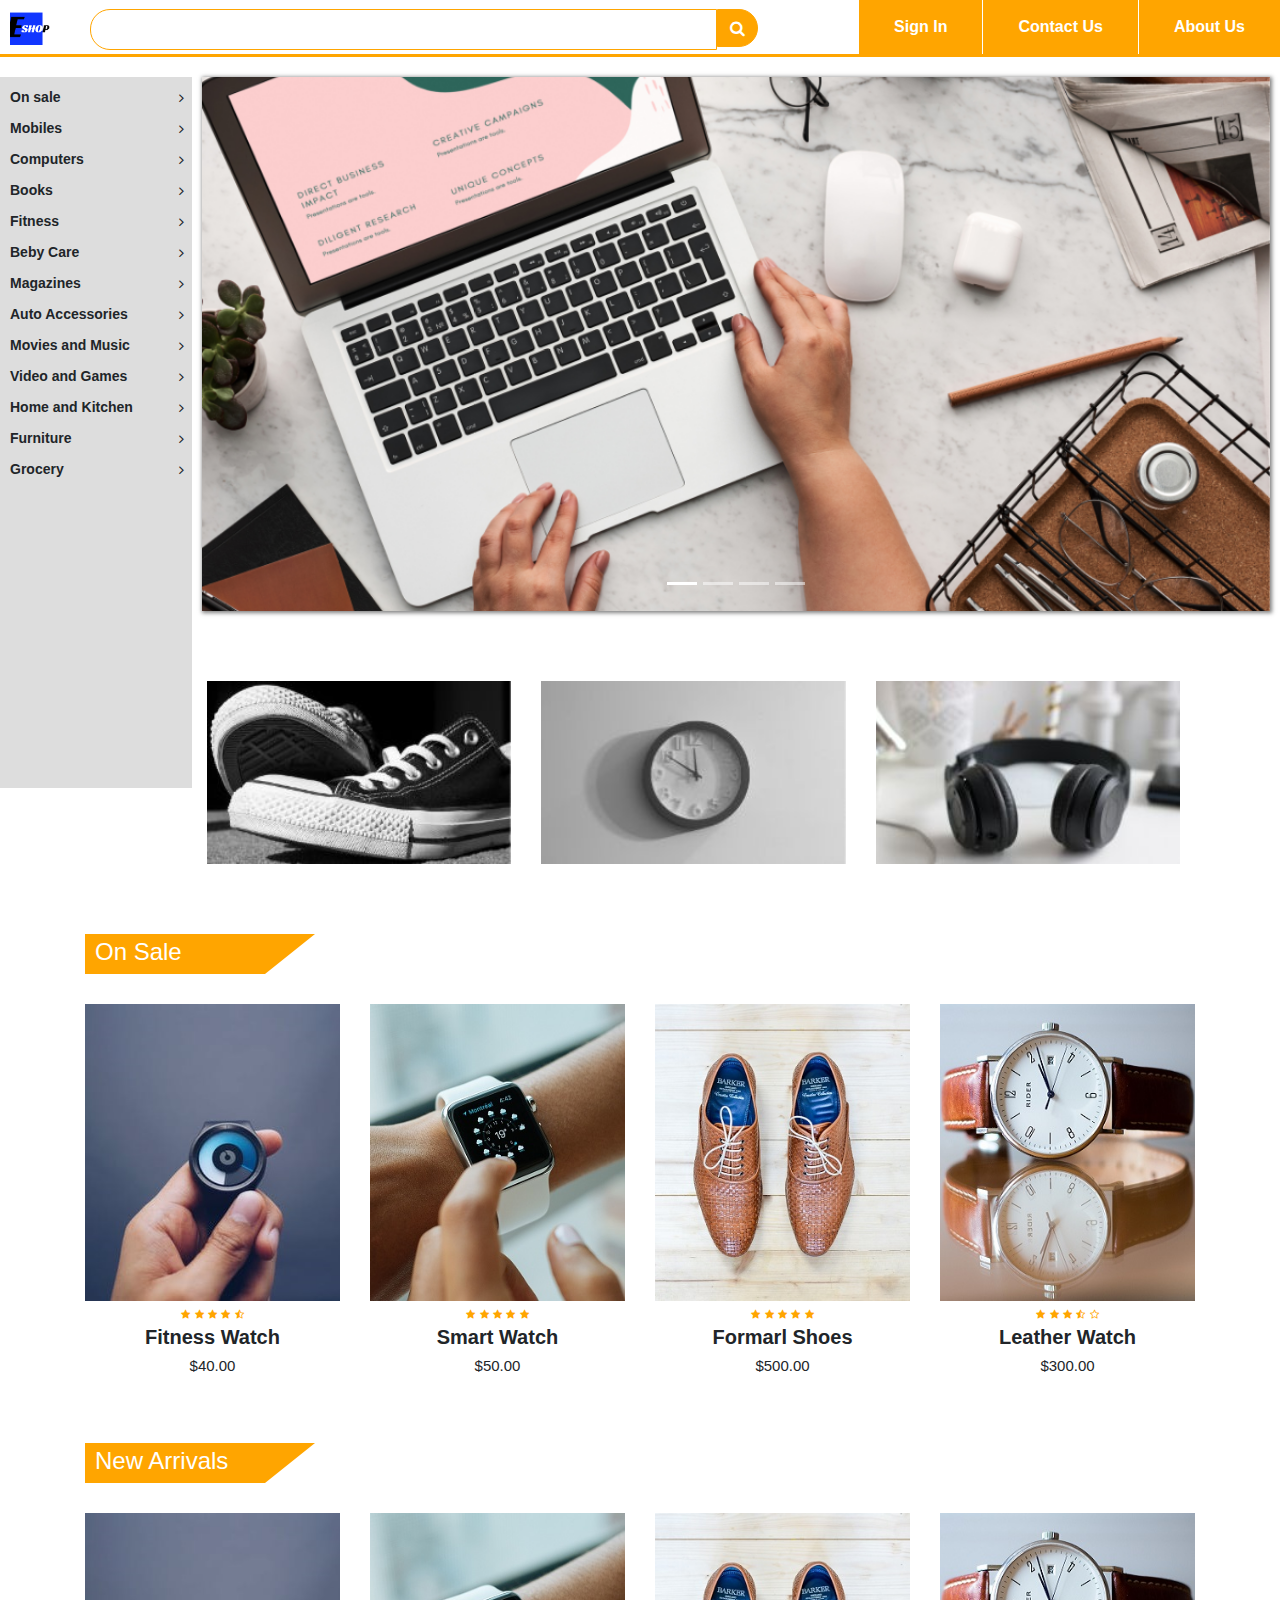
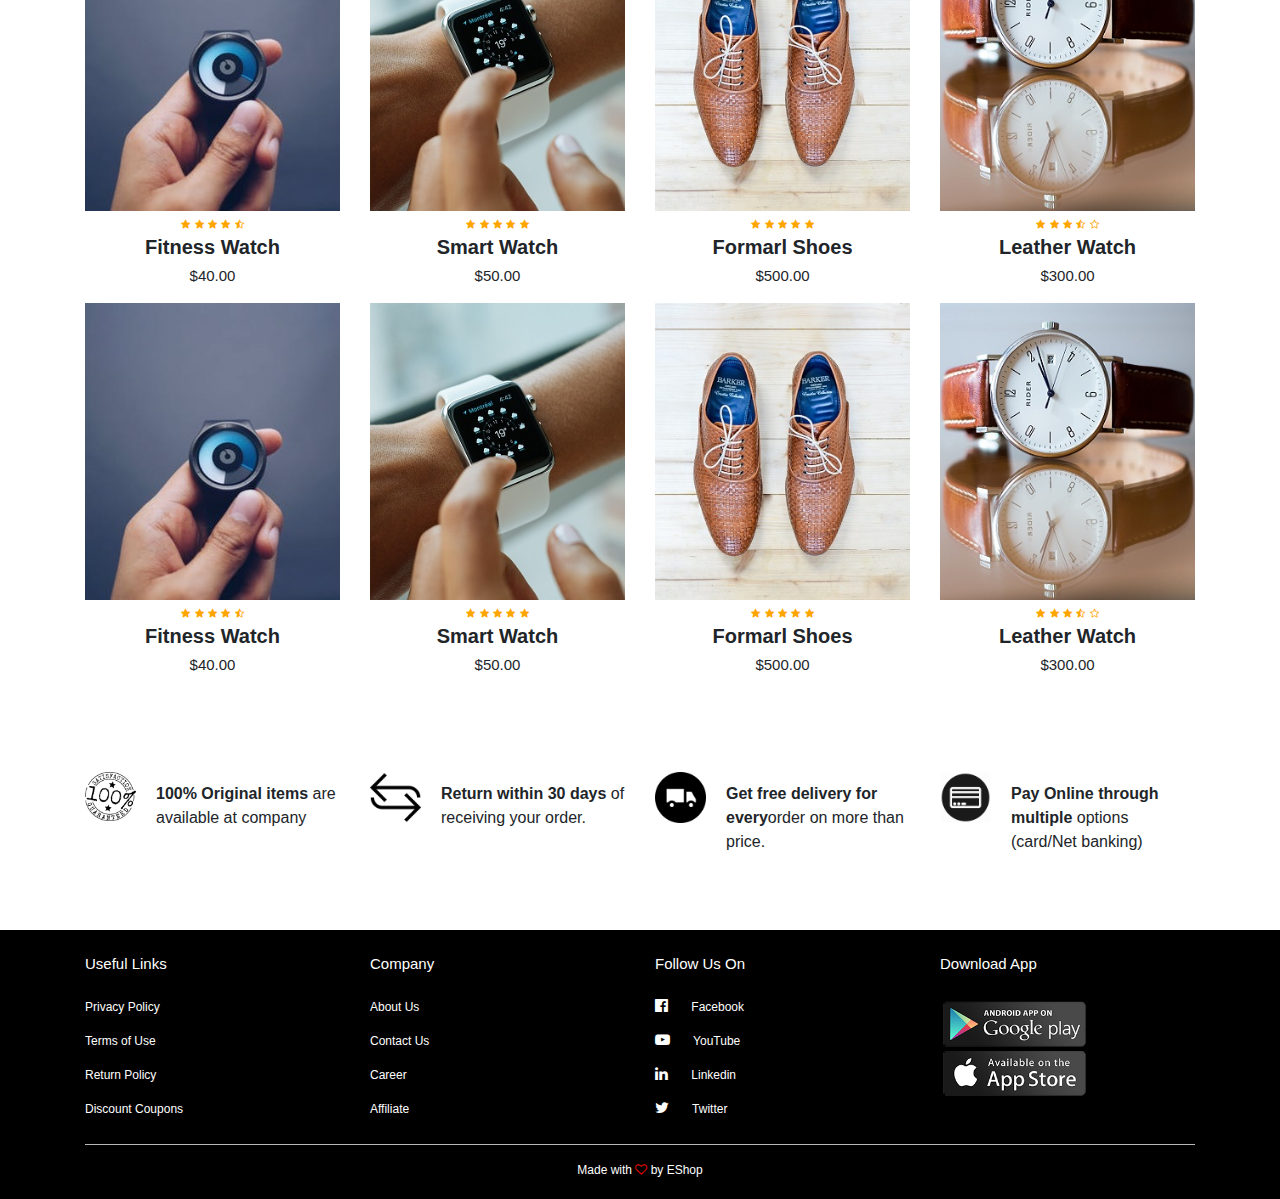
==== index.html @ 85820291 "initial comment" ====
<html>
<head>
<title>E-Commerce Website </title>
<link rel="stylesheet" href="style.css">
<link rel="stylesheet" href="https://stackpath.bootstrapcdn.com/bootstrap/4.2.1/css/bootstrap.min.css">
<link rel="stylesheet" href="https://stackpath.bootstrapcdn.com/font-awesome/4.7.0/css/font-awesome.min.css">
<script src="https://code.jquery.com/jquery-3.3.1.slim.min.js"></script>
<script src="https://stackpath.bootstrapcdn.com/bootstrap/4.2.1/js/bootstrap.min.js"></script>
</head>
<body>
<div class="top-nav-bar">
<div class="search-box">
    <i class="fa fa-bars" id="menu-btn" onclick="openmenu()"></i>
    <i class="fa fa-times" id="close-btn" onclick="closemenu()"></i>
    
<img src="images/pic.png" class="logo">
<input type="text" class="form-control">
<span class="input-group-text"><i class="fa fa-search"></i></span>
</div> 
<div class="menu-bar">
<ul>
<li><a href="log.html">Sign In</i></a></li>    
<li><a href="cont.html" target="blank">Contact Us</a></li>    
<li><a href="abou.html" target="blank">About Us</a></li>


</ul>   
</div> 
</div>
    
<section class="header">
<div class="side-menu" id="side-menu">
<ul>
        <li>On sale <i class="fa fa-angle-right"></i> 
            <ul>
            <li>Sub Menu-1</li>
            <li>Sub Menu-1</li>
            <li>Sub Menu-1</li>
            <li>Sub Menu-1</li>
            </ul>
        </li>
        
        <li>Mobiles<i class="fa fa-angle-right"></i>  
        <ul>
            <li>Sub Menu-2</li>
            <li>Sub Menu-2</li>
            <li>Sub Menu-2</li>
            <li>Sub Menu-2</li>
            </ul> 
        </li>
        
        <li>Computers <i class="fa fa-angle-right"></i>
            <ul>
            <li>Sub Menu-3</li>
            <li>Sub Menu-3</li>
            <li>Sub Menu-3</li>
            <li>Sub Menu-3</li>
            </ul>
        </li>
        
        <li>Books <i class="fa fa-angle-right"></i>   
            <ul>
            <li>Sub Menu-4</li>
            <li>Sub Menu-4</li>
            <li>Sub Menu-4</li>
            <li>Sub Menu-4</li>
            </ul>
        </li>
        
        <li>Fitness <i class="fa fa-angle-right"></i>  
            <ul>
            <li>Sub Menu-5</li>
            <li>Sub Menu-5</li>
            <li>Sub Menu-5</li>
            <li>Sub Menu-5</li>
            </ul> 
        </li>
        
        <li>Beby Care <i class="fa fa-angle-right"></i>  
            <ul>
            <li>Sub Menu-6</li>
            <li>Sub Menu-6</li>
            <li>Sub Menu-6</li>
            <li>Sub Menu-6</li>
            </ul> 
        </li> 
        
        <li>Magazines <i class="fa fa-angle-right"></i>   
            <ul>
            <li>Sub Menu-7</li>
            <li>Sub Menu-7</li>
            <li>Sub Menu-7</li>
            <li>Sub Menu-7</li>
            </ul> 
        </li>
        
        <li>Auto Accessories <i class="fa fa-angle-right"></i>   
            <ul>
            <li>Sub Menu-8</li>
            <li>Sub Menu-8</li>
            <li>Sub Menu-8</li>
            <li>Sub Menu-8</li>
            </ul> 
        </li>
        
        <li>Movies and Music <i class="fa fa-angle-right"></i>   
            <ul>
            <li>Sub Menu-9</li>
            <li>Sub Menu-9</li>
            <li>Sub Menu-9</li>
            <li>Sub Menu-9</li>
            </ul> 
        </li>
        
        <li>Video and Games <i class="fa fa-angle-right"></i>   
            <ul>
            <li>Sub Menu-10</li>
            <li>Sub Menu-10</li>
            <li>Sub Menu-10</li>
            <li>Sub Menu-10</li>
            </ul> 
        </li>
        
        <li>Home and Kitchen <i class="fa fa-angle-right"></i> 
            <ul>
            <li>Sub Menu-11</li>
            <li>Sub Menu-11</li>
            <li>Sub Menu-11</li>
            <li>Sub Menu-11</li>
            </ul> 
        </li>
        
        <li>Furniture <i class="fa fa-angle-right"></i>   
            <ul>
            <li>Sub Menu-12</li>
            <li>Sub Menu-12</li>
            <li>Sub Menu-12</li>
            <li>Sub Menu-12</li>
            </ul> 
        </li>
        
        <li>Grocery <i class="fa fa-angle-right"></i>   
            <ul>
            <li>Sub Menu-13</li>
            <li>Sub Menu-13</li>
            <li>Sub Menu-13</li>
            <li>Sub Menu-13</li>
            </ul> 
        </li> 
    </ul>  
</div>
<div class="slider">
  <div id="slider" class="carousel slide carousel-fade" data-ride="carousel">
  <div class="carousel-inner">
    <div class="carousel-item active">
      <img src="p1.png" class="d-block w-100">
    </div>
    <div class="carousel-item">
      <img src="p2.png" class="d-block w-100">
    </div>
    <div class="carousel-item">
      <img src="p3.png" class="d-block w-100">
    </div>
      <div class="carousel-item">
      <img src="p4.png" class="d-block w-100">
    </div>
  </div>
  <ol class="carousel-indicators">
    <li data-target="#slider" data-slide-to="0" class="active"></li>
    <li data-target="#slider" data-slide-to="1"></li>
    <li data-target="#slider" data-slide-to="2"></li>
    <li data-target="#slider" data-slide-to="3"></li>
  </ol>
</div>  
</div>    

</section>
    
<!---------------featured-categories---------------->
    
<section class="featured-categories"> 
<div class="container">
 <div class="row">
     <div class="col-md-4">
     <img src="shoe2.jpg">
    </div>
     <div class="col-md-4">
     <img src="watch2.jpg">
    </div>
     <div class="col-md-4">
     <img src="ear2.jpg">
    </div>
</div>   
</div>   
</section>

<!-----------------On Sale product------------------>
<section class="on-sale">
<div class="container">
    <div class="title-box">
    <h2>On Sale</h2>
    </div>
    <div class="row">
    <div class="col-md-3">
    <div class="product-top">
        <a href="product.html"><img src="images/product1.jpg"></a> 
        <div class="overlay-right">
        <button type="button" class="btn btn-secondary" title="Quick Shop">
           <i class="fa fa-eye"></i> 
        </button>
        <button type="button" class="btn btn-secondary" title="Add to Wishlist">
           <i class="fa fa-heart-o"></i> 
        </button>
            <button type="button" class="btn btn-secondary" title="Add to Cart">
           <i class="fa fa-shopping-cart"></i> 
        </button>
        </button>
            <button type="button" class="btn btn-secondary" title="Click to Buy">
           <a href="pay.html"><i class="fa fa-credit-card-alt"></i></a>
        </button>
        </div>
    </div>
    <div class="product-bottom text-center">
      <i class="fa fa-star"></i>  
      <i class="fa fa-star"></i>  
      <i class="fa fa-star"></i>  
      <i class="fa fa-star"></i>  
      <i class="fa fa-star-half-o"></i>  
        <h3>Fitness Watch</h3>
        <h5>$40.00</h5>
    </div>
    </div>
        
    <div class="col-md-3">
    <div class="product-top">
        <a href="product.html"><img src="images/product2.jpg"></a>
        <div class="overlay-right">
        <button type="button" class="btn btn-secondary" title="Quick Shop">
           <i class="fa fa-eye"></i> 
        </button>
        <button type="button" class="btn btn-secondary" title="Add to Wishlist">
           <i class="fa fa-heart-o"></i> 
        </button>
            <button type="button" class="btn btn-secondary" title="Add to Cart">
           <i class="fa fa-shopping-cart"></i> 
        </button>
         
            <button type="button" class="btn btn-secondary" title="Click to Buy">
           <a href="pay.html"><i class="fa fa-credit-card-alt"></i></a>
        </button>
        </div>
    </div>
    <div class="product-bottom text-center">
      <i class="fa fa-star"></i>  
      <i class="fa fa-star"></i>  
      <i class="fa fa-star"></i>  
      <i class="fa fa-star"></i>  
      <i class="fa fa-star"></i>  
        <h3>Smart Watch</h3>
        <h5>$50.00</h5>
    </div>
    </div>
        
    <div class="col-md-3">
    <div class="product-top">
        <a href="product.html"><img src="images/product3.jpg"></a>
        <div class="overlay-right">
        <button type="button" class="btn btn-secondary" title="Quick Shop">
           <i class="fa fa-eye"></i> 
        </button>
        <button type="button" class="btn btn-secondary" title="Add to Wishlist">
           <i class="fa fa-heart-o"></i> 
        </button>
            <button type="button" class="btn btn-secondary" title="Add to Cart">
           <i class="fa fa-shopping-cart"></i> 
        </button>
         </button>
            <button type="button" class="btn btn-secondary" title="Click to Buy">
           <a href="pay.html"><i class="fa fa-credit-card-alt"></i></a>
        </button>
        </div>
    </div>
    <div class="product-bottom text-center">
      <i class="fa fa-star"></i>  
      <i class="fa fa-star"></i>  
      <i class="fa fa-star"></i>  
      <i class="fa fa-star"></i>  
      <i class="fa fa-star"></i>  
        <h3>Formarl Shoes</h3>
        <h5>$500.00</h5>
    </div>
    </div>
     
    <div class="col-md-3">
    <div class="product-top">
        <a href="product.html"><img src="images/product4.jpg"></a>
        <div class="overlay-right">
        <button type="button" class="btn btn-secondary" title="Quick Shop">
           <i class="fa fa-eye"></i> 
        </button>
        <button type="button" class="btn btn-secondary" title="Add to Wishlist">
           <i class="fa fa-heart-o"></i> 
        </button>
            <button type="button" class="btn btn-secondary" title="Add to Cart">
           <i class="fa fa-shopping-cart"></i> 
        </button>
         </button>
            <button type="button" class="btn btn-secondary" title="Click to Buy">
           <a href="pay.html"><i class="fa fa-credit-card-alt"></i></a>
        </button>
        </div>
    </div>
    <div class="product-bottom text-center">
      <i class="fa fa-star"></i>  
      <i class="fa fa-star"></i>  
      <i class="fa fa-star"></i>  
      <i class="fa fa-star-half-o"></i>  
      <i class="fa fa-star-o"></i>  
        <h3>Leather Watch</h3>
        <h5>$300.00</h5>
    </div>
    </div>    
    
    </div>
</div>  
</section>
    
<!--------------New Products----------------->    
<section class="new-products">
   <div class="container">
    <div class="title-box">
    <h2>New Arrivals</h2>
    </div>
    <div class="row">
    <div class="col-md-3">
    <div class="product-top">
        <a href="product.html"><img src="images/product1.jpg"></a> 
        <div class="overlay-right">
        <button type="button" class="btn btn-secondary" title="Quick Shop">
           <i class="fa fa-eye"></i> 
        </button>
        <button type="button" class="btn btn-secondary" title="Add to Wishlist">
           <i class="fa fa-heart-o"></i> 
        </button>
            <button type="button" class="btn btn-secondary" title="Add to Cart">
           <i class="fa fa-shopping-cart"></i> 
        </button>
         <button type="button" class="btn btn-secondary" title="Click to Buy">
           <a href="pay.html"><i class="fa fa-credit-card-alt"></i></a>
        </button>
        </div>
    </div>
    <div class="product-bottom text-center">
      <i class="fa fa-star"></i>  
      <i class="fa fa-star"></i>  
      <i class="fa fa-star"></i>  
      <i class="fa fa-star"></i>  
      <i class="fa fa-star-half-o"></i>  
        <h3>Fitness Watch</h3>
        <h5>$40.00</h5>
    </div>
    </div>
        
    <div class="col-md-3">
    <div class="product-top">
        <a href="product.html"><img src="images/product2.jpg"></a> 
        <div class="overlay-right">
        <button type="button" class="btn btn-secondary" title="Quick Shop">
           <i class="fa fa-eye"></i> 
        </button>
        <button type="button" class="btn btn-secondary" title="Add to Wishlist">
           <i class="fa fa-heart-o"></i> 
        </button>
            <button type="button" class="btn btn-secondary" title="Add to Cart">
           <i class="fa fa-shopping-cart"></i> 
        </button>
         <button type="button" class="btn btn-secondary" title="Click to Buy">
           <a href="pay.html"><i class="fa fa-credit-card-alt"></i></a>
        </button>
        </div>
    </div>
    <div class="product-bottom text-center">
      <i class="fa fa-star"></i>  
      <i class="fa fa-star"></i>  
      <i class="fa fa-star"></i>  
      <i class="fa fa-star"></i>  
      <i class="fa fa-star"></i>  
        <h3>Smart Watch</h3>
        <h5>$50.00</h5>
    </div>
    </div>
        
    <div class="col-md-3">
    <div class="product-top">
        <a href="product.html"><img src="images/product3.jpg"></a> 
        <div class="overlay-right">
        <button type="button" class="btn btn-secondary" title="Quick Shop">
           <i class="fa fa-eye"></i> 
        </button>
        <button type="button" class="btn btn-secondary" title="Add to Wishlist">
           <i class="fa fa-heart-o"></i> 
        </button>
            <button type="button" class="btn btn-secondary" title="Add to Cart">
           <i class="fa fa-shopping-cart"></i> 
        </button>
         <button type="button" class="btn btn-secondary" title="Click to Buy">
           <a href="pay.html"><i class="fa fa-credit-card-alt"></i></a>
        </button>
        </div>
    </div>
    <div class="product-bottom text-center">
      <i class="fa fa-star"></i>  
      <i class="fa fa-star"></i>  
      <i class="fa fa-star"></i>  
      <i class="fa fa-star"></i>  
      <i class="fa fa-star"></i>  
        <h3>Formarl Shoes</h3>
        <h5>$500.00</h5>
    </div>
    </div>
     
    <div class="col-md-3">
    <div class="product-top">
        <a href="product.html"><img src="images/product4.jpg"></a> 
        <div class="overlay-right">
        <button type="button" class="btn btn-secondary" title="Quick Shop">
           <i class="fa fa-eye"></i> 
        </button>
        <button type="button" class="btn btn-secondary" title="Add to Wishlist">
           <i class="fa fa-heart-o"></i> 
        </button>
            <button type="button" class="btn btn-secondary" title="Add to Cart">
           <i class="fa fa-shopping-cart"></i> 
        </button>
         <button type="button" class="btn btn-secondary" title="Click to Buy">
           <a href="pay.html"><i class="fa fa-credit-card-alt"></i></a>
        </button>
        </div>
    </div>
    <div class="product-bottom text-center">
      <i class="fa fa-star"></i>  
      <i class="fa fa-star"></i>  
      <i class="fa fa-star"></i>  
      <i class="fa fa-star-half-o"></i>  
      <i class="fa fa-star-o"></i>  
        <h3>Leather Watch</h3>
        <h5>$300.00</h5>
    </div>
    </div> 
        
    <div class="col-md-3">
    <div class="product-top">
        <a href="product.html"><img src="images/product1.jpg"></a> 
        <div class="overlay-right">
        <button type="button" class="btn btn-secondary" title="Quick Shop">
           <i class="fa fa-eye"></i> 
        </button>
        <button type="button" class="btn btn-secondary" title="Add to Wishlist">
           <i class="fa fa-heart-o"></i> 
        </button>
            <button type="button" class="btn btn-secondary" title="Add to Cart">
           <i class="fa fa-shopping-cart"></i> 
        </button>
         <button type="button" class="btn btn-secondary" title="Click to Buy">
           <a href="pay.html"><i class="fa fa-credit-card-alt"></i></a>
        </button>
        </div>
    </div>
    <div class="product-bottom text-center">
      <i class="fa fa-star"></i>  
      <i class="fa fa-star"></i>  
      <i class="fa fa-star"></i>  
      <i class="fa fa-star"></i>  
      <i class="fa fa-star-half-o"></i>  
        <h3>Fitness Watch</h3>
        <h5>$40.00</h5>
    </div>
    </div>
        
    <div class="col-md-3">
    <div class="product-top">
        <a href="product.html"><img src="images/product2.jpg"></a> 
        <div class="overlay-right">
        <button type="button" class="btn btn-secondary" title="Quick Shop">
           <i class="fa fa-eye"></i> 
        </button>
        <button type="button" class="btn btn-secondary" title="Add to Wishlist">
           <i class="fa fa-heart-o"></i> 
        </button>
            <button type="button" class="btn btn-secondary" title="Add to Cart">
           <i class="fa fa-shopping-cart"></i> 
        </button>
         <button type="button" class="btn btn-secondary" title="Click to Buy">
           <a href="pay.html"><i class="fa fa-credit-card-alt"></i></a>
        </button>
        </div>
    </div>
    <div class="product-bottom text-center">
      <i class="fa fa-star"></i>  
      <i class="fa fa-star"></i>  
      <i class="fa fa-star"></i>  
      <i class="fa fa-star"></i>  
      <i class="fa fa-star"></i>  
        <h3>Smart Watch</h3>
        <h5>$50.00</h5>
    </div>
    </div>
        
    <div class="col-md-3">
    <div class="product-top">
        <a href="product.html"><img src="images/product3.jpg"></a> 
        <div class="overlay-right">
        <button type="button" class="btn btn-secondary" title="Quick Shop">
           <i class="fa fa-eye"></i> 
        </button>
        <button type="button" class="btn btn-secondary" title="Add to Wishlist">
           <i class="fa fa-heart-o"></i> 
        </button>
            <button type="button" class="btn btn-secondary" title="Add to Cart">
           <i class="fa fa-shopping-cart"></i> 
        </button>
         <button type="button" class="btn btn-secondary" title="Click to Buy">
           <a href="pay.html"><i class="fa fa-credit-card-alt"></i></a>
        </button>
        </div>
    </div>
    <div class="product-bottom text-center">
      <i class="fa fa-star"></i>  
      <i class="fa fa-star"></i>  
      <i class="fa fa-star"></i>  
      <i class="fa fa-star"></i>  
      <i class="fa fa-star"></i>  
        <h3>Formarl Shoes</h3>
        <h5>$500.00</h5>
    </div>
    </div>
     
    <div class="col-md-3">
    <div class="product-top">
        <a href="product.html"><img src="images/product4.jpg"></a> 
        <div class="overlay-right">
        <button type="button" class="btn btn-secondary" title="Quick Shop">
           <i class="fa fa-eye"></i> 
        </button>
        <button type="button" class="btn btn-secondary" title="Add to Wishlist">
           <i class="fa fa-heart-o"></i> 
        </button>
            <button type="button" class="btn btn-secondary" title="Add to Cart">
           <i class="fa fa-shopping-cart"></i> 
        </button>
         <button type="button" class="btn btn-secondary" title="Click to Buy">
           <a href="pay.html"><i class="fa fa-credit-card-alt"></i></a>
        </button>
        </div>
    </div>
    <div class="product-bottom text-center">
      <i class="fa fa-star"></i>  
      <i class="fa fa-star"></i>  
      <i class="fa fa-star"></i>  
      <i class="fa fa-star-half-o"></i>  
      <i class="fa fa-star-o"></i>  
        <h3>Leather Watch</h3>
        <h5>$300.00</h5>
    </div>
    </div>
    
    </div>
</div>
</section>  
    
<!----------------Website features----------------->

<section class="website-features">
<div class="container">
<div class="row">
<div class="col-md-3 feature-box">
<img src="images/feature-1.png"> 
<div class="feature-text">
<p><b>100% Original items </b>are available at company</p>    
</div>
</div>  
<div class="col-md-3 feature-box">
<img src="images/feature-2.png"> 
<div class="feature-text">
<p><b>Return within 30 days </b>of receiving your order.</p>    
</div>
</div> 
<div class="col-md-3 feature-box">
<img src="images/feature-3.png"> 
<div class="feature-text">
<p><b>Get free delivery for every</b>order on more than price.</p>    
</div>
</div>
<div class="col-md-3 feature-box">
<img src="images/feature-4.png"> 
<div class="feature-text">
<p><b>Pay Online through multiple </b>options (card/Net banking)</p>    
</div>
</div> 
</div>    
</div>    
</section>
  
<!------------Footer----------->
<section class="footer">
<div class="container tex-center">
    <div class="row">
        <div class="col-md-3">
            <h1>Useful Links</h1>
            <p>Privacy Policy</p>
            <p>Terms of Use</p>
            <p>Return Policy</p>
            <p>Discount Coupons</p>
        </div>
        
        <div class="col-md-3">
            <h1>Company</h1>
            <p>About Us</p>
            <p>Contact Us</p>
            <p>Career</p>
            <p>Affiliate</p>
        </div>
        <div class="col-md-3">
            <h1>Follow Us On</h1>
            <p><i class="fa fa-facebook-official"></i> Facebook</p>
            <p><i class="fa fa-youtube-play"></i> YouTube</p>
            <p><i class="fa fa-linkedin"></i> Linkedin</p>
            <p><i class="fa fa-twitter"></i> Twitter</p>
        </div>
        <div class="col-md-3 footer-image">
            <h1>Download App</h1>
            <img src="images/app-logo.png">
        </div>
    </div>
    <hr>
    <p class="copyright">Made with <i class="fa fa-heart-o"></i> by EShop</p>
</div>    
</section>  
    
    
    
    
    
    
    
    
    
    
    
    
    
  <script>
    function openmenu()
      {
          document.getElementById("side-menu").style.display="block";
          document.getElementById("menu-btn").style.display="none";
          document.getElementById("close-btn").style.display="block";
      }
      function closemenu()
      {
          document.getElementById("side-menu").style.display="none";
          document.getElementById("menu-btn").style.display="block";
          document.getElementById("close-btn").style.display="none";
      }
    </script>  
    
    
    
    
    
    
</body>
</html>
---- style.css ----
*
{
    margin: 0;
    padding: 0; 
}
body
{
    font-family: sans-serif;
}
.top-nav-bar
{
   height: 57px;
    top: 0;
    position: sticky;
    background: #fff;
    margin-bottom: 20px;
    border-bottom: 3px solid orange;
    z-index: 2;
}
.logo
{
    height: 40px;
    margin: 5px 10px;
}
.form-control
{
    margin-top: 9px;
    margin-left: 30px;
    border: 1px solid orange !important;
    border-top-left-radius: 20px !important;
    border-bottom-left-radius: 20px !important;
    border-top-right-radius: 0 !important;
    border-bottom-right-radius: 0 !important;
    box-shadow: none !important;
    
}
.input-group-text
{
    background: orange !important;
    border: 1px solid orange !important;
    margin: 8.5px 10px 3px 0 !important;
    border-top-left-radius: 0px !important;
    border-bottom-left-radius: 0px !important;
    border-top-right-radius: 20px !important;
    border-bottom-right-radius: 20px !important;
    cursor: pointer;
}
.search-box
{
    display: inline-flex;
    width: 60%;
}
.fa-search
{
    color: #fff;
}
.menu-bar
{
    width: 40%;
    height: 57px;
    float: right;
}
.menu-bar ul
{
    display: inline-flex;
    float: right;
}
.menu-bar ul li
{
    border-left: 1px solid #fff;
    list-style-type: none;
    padding: 15px 35px;
    text-align: center;
    background-color: orange;
    cursor: pointer;
}
.menu-bar ul li a
{
    font-size: 16px;
    font-weight: bold;
    color: #fff;
    text-decoration: none;
}
.fa-shopping-basket
{
    margin-right: 5px;
}
@media only screen and (max-width: 980px)
{
    .top-nav-bar
    {
        height: 118px;
        border-bottom: 0;
    }
    .search-box
    {
        width: 100%;
    }
    .menu-bar
    {
        width: 100%;
    }
    .menu-bar ul
    {
        margin: 10px 0;
        width: 100%;
    }
    .menu-bar ul li
    {
        height: 57px;
        width: 100%;
    } 
}




/*----------------Side-menu--------------*/
.side-menu
{
    height: 79%;
    width: 15%;
    font-size: 14px;
    float: left;
    z-index: 2;
    background-color: #ddd;
}
.side-menu ul
{
    margin-left: 10px;
}
.side-menu ul li
{
    list-style-type: none;
    font-weight: bold;
    margin-top: 10px;
    cursor: pointer;
}
.side-menu ul li:hover
{
    color: orange;
}
.side-menu ul li ul
{
    display: none;
    z-index: 10;
    top: 77px;
}
.side-menu ul li:hover ul
{
    display: block;
    height: 400px;
    margin-left: 14%;
    padding: 0 100px 10px 10px;
    position: fixed;
    background: #ececec;
    box-shadow: 1px 1px 4px 1px rgba(0,0,0,0.5);
}
.fa-angle-right
{
    margin-top: 4px;
    margin-right: 8px;
    float: right;
}
#menu-btn, #close-btn
{
    font-size: 30px;
    margin: 10px;
    color: orange;
    display: none;
}

@media only screen and (max-width: 980px)
{
    .side-menu
    {
        width: 34%;
        z-index: 20;
        top: 133px;
        position: fixed;
        font-size: 12px;  
        display: none;
        background: #f1f3f4;
    }
    .side-menu ul li ul
    {
        top: 133px;
    }
    .side-menu ul li:hover ul
    {
        margin-left: 31%;
    }
    #menu-btn
    {
        display: block;
    }
}
/*-----------------slider CSS-------------------*/

.slider
{
    width: 85%;
    margin-left: 15%;
    padding: 0 10px;
}
.carousel
{
    box-shadow: 1px 1px 4px 1px rgba(0,0,0,0.5);
}
.carousel-indicators
{
    z-index: 1 !important;
}
@media only screen and (max-width: 980px)
{
    .slider
    {
        width: 100%;
        margin-left: 0;
    }
}

/*------------featured-categories CSS------------*/

.featured-categories
{
    margin: 50px 0;
}
.featured-categories img
{
    width: 100%;
    padding: 20px 0;
    transition: 1s;
    cursor: pointer;
}
.featured-categories img:hover
{
    transform: scale(1.1);
}

/*---------------On Sale product CSS----------------*/

.title-box
{
    background: orange;
    color: #fff;
    width: 180px;
    padding: 4px 10px;
    height: 40px;
    margin-bottom: 30px;
    display: flex;
}
.title-box h2
{
    font-size: 24px;
}
.title-box::after
{
    content: '';
    border-top: 40px solid orange;
    border-right: 50px solid transparent;
    position: absolute;
    display: flex;
    margin-top: -4px;
    margin-left: 170px;
}

/*-------------product-top CSS----------------*/
.product-top img
{
    width: 100%;
}
.overlay-right
{
    display: block;
    opacity: 0;
    position: absolute;
    top: 10%;
    margin-left: 0;
    width: 70px;
}
.overlay-right .fa
{
    cursor: pointer;
    background-color: #fff;
    color: #000;
    height: 35px;
    width: 35px;
    font-size: 20px;
    padding: 7px;
    margin-top: 5%;
    margin-bottom: 5%;
}
.overlay-right .btn-secondary
{
    background: none !important;
    border: none !important;
    box-shadow: none !important;
}
.product-top:hover .overlay-right
{
    opacity: 1;
    margin-left: 5%;
    transition: 0.5s;
}

/*--------------Product-bottom-CSS---------------*/

.product-bottom .fa
{
    color: orange;
    font-size: 10px;
}
.product-bottom h3
{
    font-size: 20px;
    font-weight: bold;
}
.product-bottom h5
{
    font-size: 15px;
    padding-bottom: 10px;
}
.new-products
{
    margin: 50px 0;
}
/*----------website-features-------------*/
.website-features
{
   margin: 60px 0;
}

.website-features img
{
    width: 20%;
}
.feature-text
{
    margin-top: 10px;
    float: right;
    width: 80%;
    padding-left: 20px;
}
.feature-box
{
    padding-top: 20px;
}

/*--------------footer---------------*/
.footer
{
    margin-top: 50px;
    background: #000;
    color: #fff;
}
.footer h1
{
    font-size: 15px;
    margin: 25px 0;
}
.footer p
{
    font-size: 12px;
}
.copyright
{
    margin-bottom: -80px;
    text-align: center;
    font-size: 15px;
    padding-bottom: 20px;
}
.fa-heart-o
{
    color: red;
    font-size: 15px;
}
.footer hr
{
    margin-top: 10px;
    background-color: #ccc;
}
.footer-image img
{
    width: 150px;
}
.footer .row .fa
{
    padding-right: 20px;
    font-size: 15px;
}


/*----------------single-product---------------*/
.single-product
{
    margin-top: 70px;
}
.new-arrival
{
    background: green;
    width: 50px;
    color: #fff;
    font-size: 12px;
    font-weight: bold;
    margin-top: 20px;
}
.col-md-7 h2
{
    color: #555;
}
.single-product .fa
{
    color: orange;
}
.single-product .price
{
    color: orange;
    font-size: 26px;
    font-weight: bold;
    padding-top: 20px;
}
.single-product input
{
    border: 1px solid #ccc;
    font-weight: bold;
    height: 33px;
    text-align: center;
    width: 30px;
}

.single-product .btn-primary
{
    background: orange !important;
    color: #fff;
    font-size: 15px;
    margin-left: 20px;
    border: none;
    box-shadow: none !important;
}
/*--------------product-description---------------*/
.product-description h6
{
    margin-top: 50px;
    color: orange;
}
.product-description p
{
    margin-top: 30px;
}
.product-description hr
{
    margin-bottom: 50px;
}


/**************Login page*********/

.hero
{
    height: 100%;
    width: 100%;
    background-image: linear-gradient(rgba(0,0,0,0.4),rgba(0,0,0,0.4)),url(banner.jpg);
    background-position: center;
    background-size: cover;
    position: absolute;

}
.form-box
{
    width: 380px;
    height: 480px;
    position: relative;
    margin: 6% auto;
    background: #fff;
    padding: 5px;
    overflow: hidden;
}
.button-box
{
    width: 220px;
    margin: 35px auto;
    position: relative;
    box-shadow: 0 0 20px 9px #ff61241f;
    border-radius: 30px;
}

.toggle-btn
{
    padding: 10px 30px;
    cursor: pointer;
    background: transparent;
    border:0;
    outline: none;
    position: relative;
}
#btn
{
    top: 0;
    left: 0;
    position: absolute;
    width: 110px;
    height: 100%;
    background: linear-gradient(to right, #ff105f, #ffad06);
    border-radius: 30px;
    transition: 0.5s;
}
.social-icons
{
    margin: 30px auto;
    text-align: center;
}
.social-icons img
{
    width: 30px;
    margin:0 12px;
    box-shadow: 0 0 20px 0 #7f7f7f3d;
    cursor: pointer;
    border-radius: 50%;

}
.input-group
{
    top: 180px;
    position: absolute;
    width: 280px;
    transition: .5s;
}
.input-field
{
    width: 100%;
    padding: 10px 0;
    margin: 5px 0;
    border-left: 0;
    border-top:0;
    border-right: 0;
    border-bottom: 1px solid #999;
    outline: none;
    background: transparent;
}
.submit-btn
{
    width: 85%;
    padding: 10px 30px;
    cursor: pointer;
    display: block;
    margin: auto;
    background:linear-gradient(to right, #ff105f, #ffad06);
    border:0;
    outline: none;
    border-radius: 30px;
}
.check-box
{
    margin: 30px 10px 30px 0;

}
.span
{
    color:#777;
    font-size: 12px;
    bottom: 68px;
    position: absolute; 
}
#login
{
    left: 50px;
}
#register
{
    left: 450px;
}
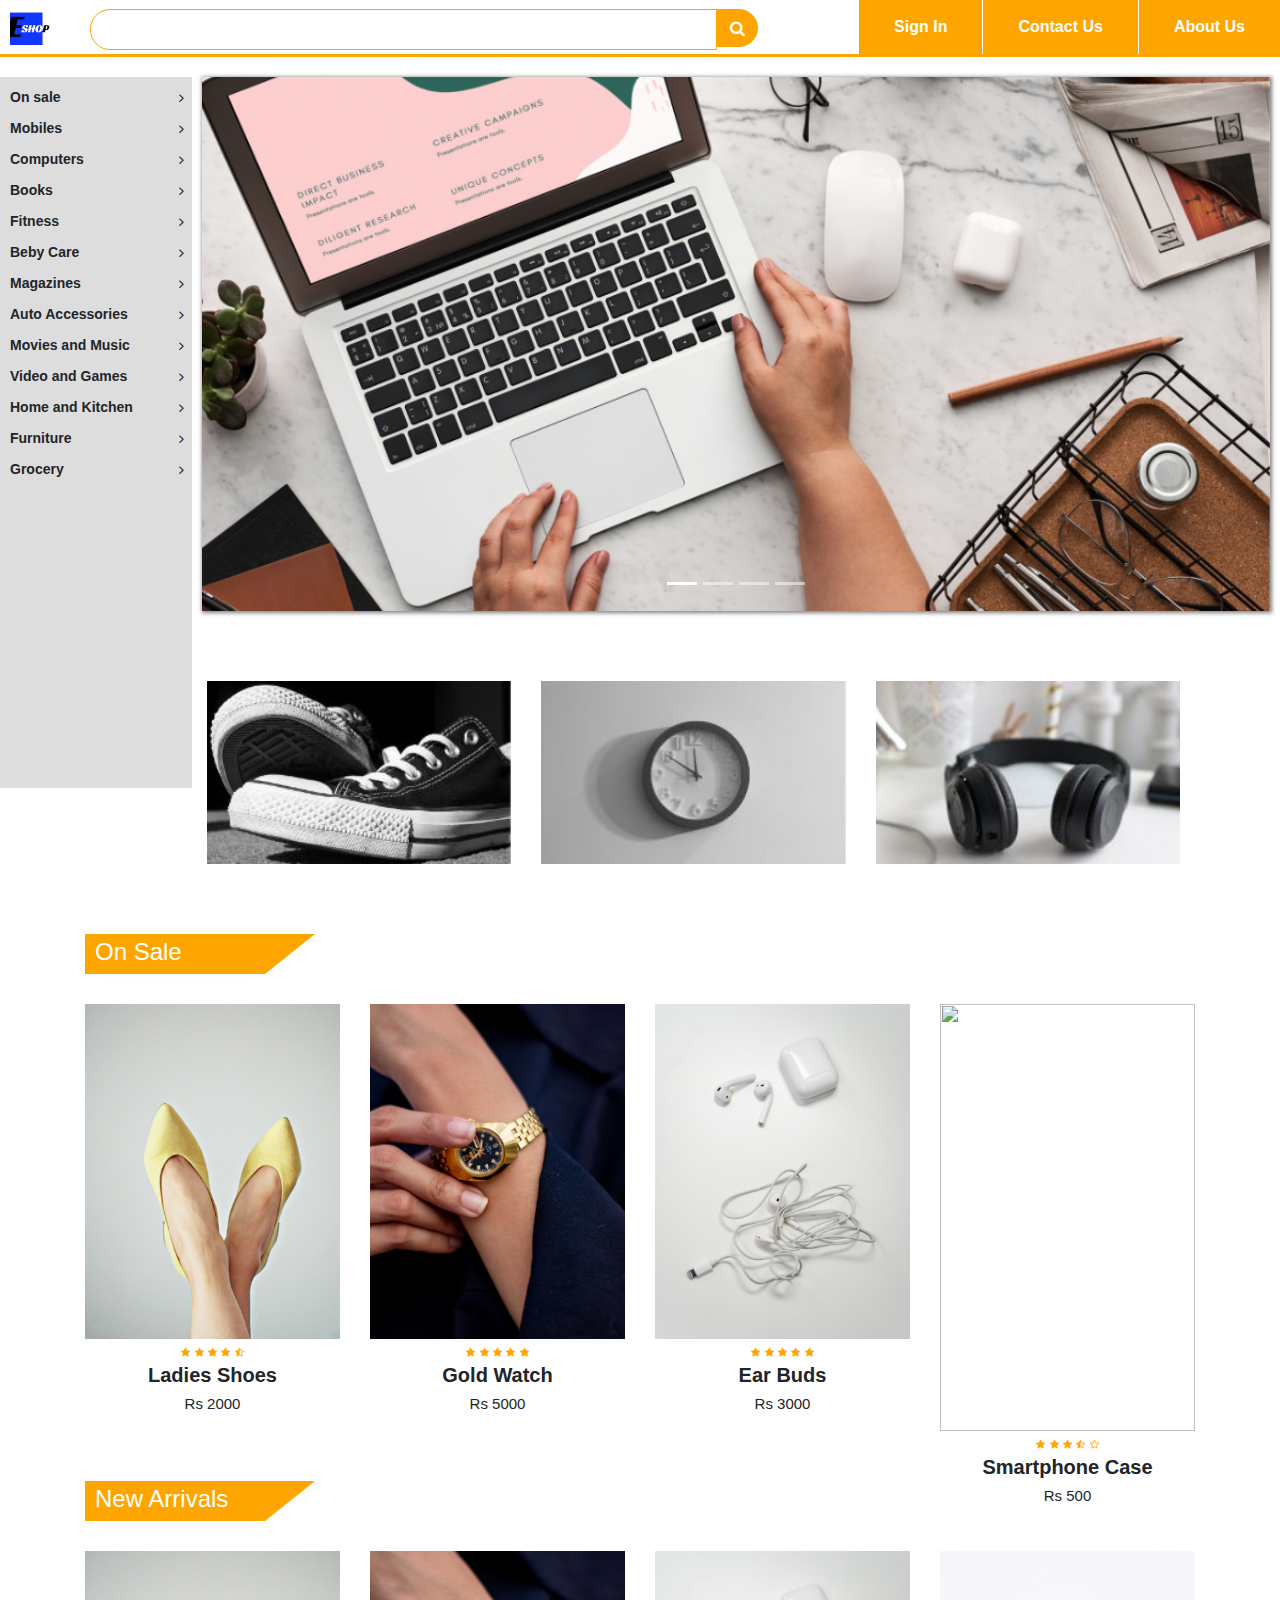
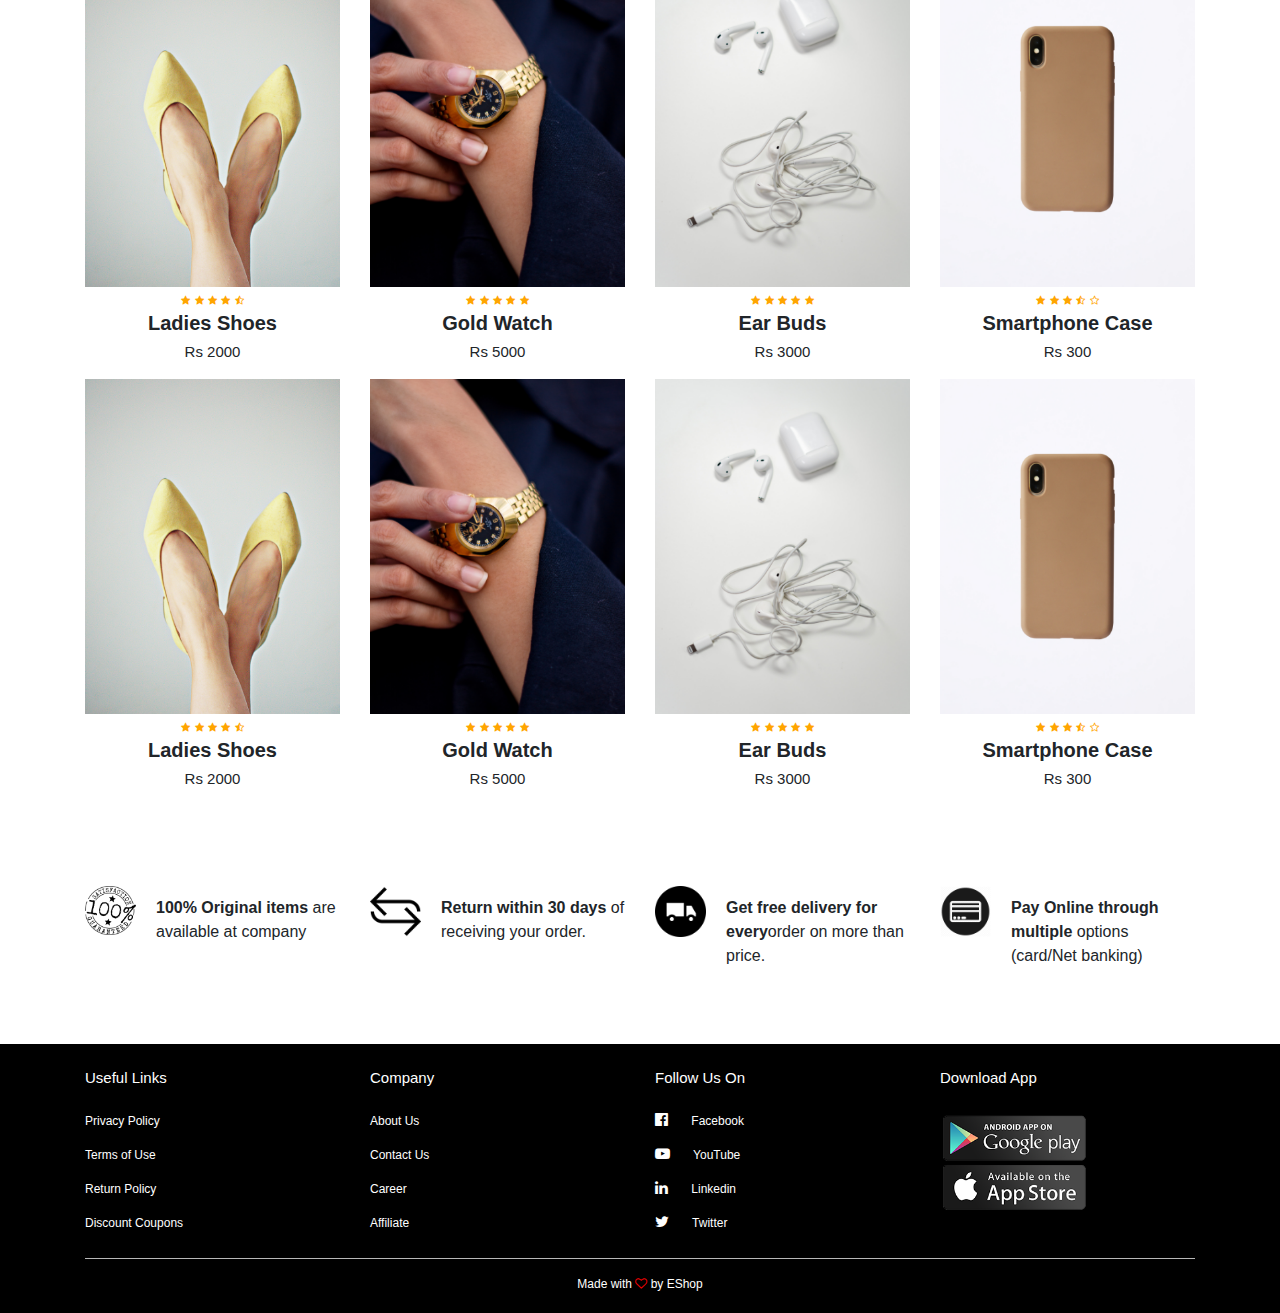
==== commit 2156e7c0: "second commit" ====
--- a/index.html
+++ b/index.html
@@ -21,7 +21,7 @@
 <ul>
 <li><a href="log.html">Sign In</i></a></li>    
 <li><a href="cont.html" target="blank">Contact Us</a></li>    
-<li><a href="abou.html" target="blank">About Us</a></li>
+<li><a href="try.html" target="blank">About Us</a></li>
 
 
 </ul>   
@@ -203,7 +203,7 @@
     <div class="row">
     <div class="col-md-3">
     <div class="product-top">
-        <a href="product.html"><img src="images/product1.jpg"></a> 
+        <a href="product.html"><img src="lshoes.jpg"></a> 
         <div class="overlay-right">
         <button type="button" class="btn btn-secondary" title="Quick Shop">
            <i class="fa fa-eye"></i> 
@@ -226,14 +226,14 @@
       <i class="fa fa-star"></i>  
       <i class="fa fa-star"></i>  
       <i class="fa fa-star-half-o"></i>  
-        <h3>Fitness Watch</h3>
-        <h5>$40.00</h5>
-    </div>
-    </div>
-        
-    <div class="col-md-3">
-    <div class="product-top">
-        <a href="product.html"><img src="images/product2.jpg"></a>
+        <h3>Ladies Shoes</h3>
+        <h5>Rs 2000</h5>
+    </div>
+    </div>
+        
+    <div class="col-md-3">
+    <div class="product-top">
+        <a href="product.html"><img src="gwatch.png"></a>
         <div class="overlay-right">
         <button type="button" class="btn btn-secondary" title="Quick Shop">
            <i class="fa fa-eye"></i> 
@@ -256,14 +256,14 @@
       <i class="fa fa-star"></i>  
       <i class="fa fa-star"></i>  
       <i class="fa fa-star"></i>  
-        <h3>Smart Watch</h3>
-        <h5>$50.00</h5>
-    </div>
-    </div>
-        
-    <div class="col-md-3">
-    <div class="product-top">
-        <a href="product.html"><img src="images/product3.jpg"></a>
+        <h3>Gold Watch</h3>
+        <h5>Rs 5000</h5>
+    </div>
+    </div>
+        
+    <div class="col-md-3">
+    <div class="product-top">
+        <a href="product.html"><img src="ear.png"></a>
         <div class="overlay-right">
         <button type="button" class="btn btn-secondary" title="Quick Shop">
            <i class="fa fa-eye"></i> 
@@ -286,14 +286,14 @@
       <i class="fa fa-star"></i>  
       <i class="fa fa-star"></i>  
       <i class="fa fa-star"></i>  
-        <h3>Formarl Shoes</h3>
-        <h5>$500.00</h5>
+        <h3>Ear Buds</h3>
+        <h5>Rs 3000</h5>
     </div>
     </div>
      
     <div class="col-md-3">
     <div class="product-top">
-        <a href="product.html"><img src="images/product4.jpg"></a>
+        <a href="product.html"><img src="Case.png"></a>
         <div class="overlay-right">
         <button type="button" class="btn btn-secondary" title="Quick Shop">
            <i class="fa fa-eye"></i> 
@@ -316,8 +316,8 @@
       <i class="fa fa-star"></i>  
       <i class="fa fa-star-half-o"></i>  
       <i class="fa fa-star-o"></i>  
-        <h3>Leather Watch</h3>
-        <h5>$300.00</h5>
+        <h3>Smartphone Case</h3>
+        <h5>Rs 500</h5>
     </div>
     </div>    
     
@@ -334,7 +334,7 @@
     <div class="row">
     <div class="col-md-3">
     <div class="product-top">
-        <a href="product.html"><img src="images/product1.jpg"></a> 
+        <a href="product.html"><img src="lshoes.jpg"></a> 
         <div class="overlay-right">
         <button type="button" class="btn btn-secondary" title="Quick Shop">
            <i class="fa fa-eye"></i> 
@@ -356,72 +356,72 @@
       <i class="fa fa-star"></i>  
       <i class="fa fa-star"></i>  
       <i class="fa fa-star-half-o"></i>  
-        <h3>Fitness Watch</h3>
-        <h5>$40.00</h5>
-    </div>
-    </div>
-        
-    <div class="col-md-3">
-    <div class="product-top">
-        <a href="product.html"><img src="images/product2.jpg"></a> 
-        <div class="overlay-right">
-        <button type="button" class="btn btn-secondary" title="Quick Shop">
-           <i class="fa fa-eye"></i> 
-        </button>
-        <button type="button" class="btn btn-secondary" title="Add to Wishlist">
-           <i class="fa fa-heart-o"></i> 
-        </button>
-            <button type="button" class="btn btn-secondary" title="Add to Cart">
-           <i class="fa fa-shopping-cart"></i> 
-        </button>
-         <button type="button" class="btn btn-secondary" title="Click to Buy">
-           <a href="pay.html"><i class="fa fa-credit-card-alt"></i></a>
-        </button>
-        </div>
-    </div>
-    <div class="product-bottom text-center">
-      <i class="fa fa-star"></i>  
-      <i class="fa fa-star"></i>  
-      <i class="fa fa-star"></i>  
-      <i class="fa fa-star"></i>  
-      <i class="fa fa-star"></i>  
-        <h3>Smart Watch</h3>
-        <h5>$50.00</h5>
-    </div>
-    </div>
-        
-    <div class="col-md-3">
-    <div class="product-top">
-        <a href="product.html"><img src="images/product3.jpg"></a> 
-        <div class="overlay-right">
-        <button type="button" class="btn btn-secondary" title="Quick Shop">
-           <i class="fa fa-eye"></i> 
-        </button>
-        <button type="button" class="btn btn-secondary" title="Add to Wishlist">
-           <i class="fa fa-heart-o"></i> 
-        </button>
-            <button type="button" class="btn btn-secondary" title="Add to Cart">
-           <i class="fa fa-shopping-cart"></i> 
-        </button>
-         <button type="button" class="btn btn-secondary" title="Click to Buy">
-           <a href="pay.html"><i class="fa fa-credit-card-alt"></i></a>
-        </button>
-        </div>
-    </div>
-    <div class="product-bottom text-center">
-      <i class="fa fa-star"></i>  
-      <i class="fa fa-star"></i>  
-      <i class="fa fa-star"></i>  
-      <i class="fa fa-star"></i>  
-      <i class="fa fa-star"></i>  
-        <h3>Formarl Shoes</h3>
-        <h5>$500.00</h5>
+        <h3>Ladies Shoes</h3>
+        <h5>Rs 2000</h5>
+    </div>
+    </div>
+        
+    <div class="col-md-3">
+    <div class="product-top">
+        <a href="product.html"><img src="gwatch.png"></a> 
+        <div class="overlay-right">
+        <button type="button" class="btn btn-secondary" title="Quick Shop">
+           <i class="fa fa-eye"></i> 
+        </button>
+        <button type="button" class="btn btn-secondary" title="Add to Wishlist">
+           <i class="fa fa-heart-o"></i> 
+        </button>
+            <button type="button" class="btn btn-secondary" title="Add to Cart">
+           <i class="fa fa-shopping-cart"></i> 
+        </button>
+         <button type="button" class="btn btn-secondary" title="Click to Buy">
+           <a href="pay.html"><i class="fa fa-credit-card-alt"></i></a>
+        </button>
+        </div>
+    </div>
+    <div class="product-bottom text-center">
+      <i class="fa fa-star"></i>  
+      <i class="fa fa-star"></i>  
+      <i class="fa fa-star"></i>  
+      <i class="fa fa-star"></i>  
+      <i class="fa fa-star"></i>  
+        <h3>Gold Watch</h3>
+        <h5>Rs 5000</h5>
+    </div>
+    </div>
+        
+    <div class="col-md-3">
+    <div class="product-top">
+        <a href="product.html"><img src="ear.png"></a> 
+        <div class="overlay-right">
+        <button type="button" class="btn btn-secondary" title="Quick Shop">
+           <i class="fa fa-eye"></i> 
+        </button>
+        <button type="button" class="btn btn-secondary" title="Add to Wishlist">
+           <i class="fa fa-heart-o"></i> 
+        </button>
+            <button type="button" class="btn btn-secondary" title="Add to Cart">
+           <i class="fa fa-shopping-cart"></i> 
+        </button>
+         <button type="button" class="btn btn-secondary" title="Click to Buy">
+           <a href="pay.html"><i class="fa fa-credit-card-alt"></i></a>
+        </button>
+        </div>
+    </div>
+    <div class="product-bottom text-center">
+      <i class="fa fa-star"></i>  
+      <i class="fa fa-star"></i>  
+      <i class="fa fa-star"></i>  
+      <i class="fa fa-star"></i>  
+      <i class="fa fa-star"></i>  
+        <h3>Ear Buds</h3>
+        <h5>Rs 3000</h5>
     </div>
     </div>
      
     <div class="col-md-3">
     <div class="product-top">
-        <a href="product.html"><img src="images/product4.jpg"></a> 
+        <a href="product.html"><img src="case.png"></a> 
         <div class="overlay-right">
         <button type="button" class="btn btn-secondary" title="Quick Shop">
            <i class="fa fa-eye"></i> 
@@ -443,14 +443,14 @@
       <i class="fa fa-star"></i>  
       <i class="fa fa-star-half-o"></i>  
       <i class="fa fa-star-o"></i>  
-        <h3>Leather Watch</h3>
-        <h5>$300.00</h5>
+        <h3>Smartphone Case</h3>
+        <h5>Rs 300</h5>
     </div>
     </div> 
         
     <div class="col-md-3">
     <div class="product-top">
-        <a href="product.html"><img src="images/product1.jpg"></a> 
+        <a href="product.html"><img src="lshoes.jpg"></a> 
         <div class="overlay-right">
         <button type="button" class="btn btn-secondary" title="Quick Shop">
            <i class="fa fa-eye"></i> 
@@ -472,72 +472,72 @@
       <i class="fa fa-star"></i>  
       <i class="fa fa-star"></i>  
       <i class="fa fa-star-half-o"></i>  
-        <h3>Fitness Watch</h3>
-        <h5>$40.00</h5>
-    </div>
-    </div>
-        
-    <div class="col-md-3">
-    <div class="product-top">
-        <a href="product.html"><img src="images/product2.jpg"></a> 
-        <div class="overlay-right">
-        <button type="button" class="btn btn-secondary" title="Quick Shop">
-           <i class="fa fa-eye"></i> 
-        </button>
-        <button type="button" class="btn btn-secondary" title="Add to Wishlist">
-           <i class="fa fa-heart-o"></i> 
-        </button>
-            <button type="button" class="btn btn-secondary" title="Add to Cart">
-           <i class="fa fa-shopping-cart"></i> 
-        </button>
-         <button type="button" class="btn btn-secondary" title="Click to Buy">
-           <a href="pay.html"><i class="fa fa-credit-card-alt"></i></a>
-        </button>
-        </div>
-    </div>
-    <div class="product-bottom text-center">
-      <i class="fa fa-star"></i>  
-      <i class="fa fa-star"></i>  
-      <i class="fa fa-star"></i>  
-      <i class="fa fa-star"></i>  
-      <i class="fa fa-star"></i>  
-        <h3>Smart Watch</h3>
-        <h5>$50.00</h5>
-    </div>
-    </div>
-        
-    <div class="col-md-3">
-    <div class="product-top">
-        <a href="product.html"><img src="images/product3.jpg"></a> 
-        <div class="overlay-right">
-        <button type="button" class="btn btn-secondary" title="Quick Shop">
-           <i class="fa fa-eye"></i> 
-        </button>
-        <button type="button" class="btn btn-secondary" title="Add to Wishlist">
-           <i class="fa fa-heart-o"></i> 
-        </button>
-            <button type="button" class="btn btn-secondary" title="Add to Cart">
-           <i class="fa fa-shopping-cart"></i> 
-        </button>
-         <button type="button" class="btn btn-secondary" title="Click to Buy">
-           <a href="pay.html"><i class="fa fa-credit-card-alt"></i></a>
-        </button>
-        </div>
-    </div>
-    <div class="product-bottom text-center">
-      <i class="fa fa-star"></i>  
-      <i class="fa fa-star"></i>  
-      <i class="fa fa-star"></i>  
-      <i class="fa fa-star"></i>  
-      <i class="fa fa-star"></i>  
-        <h3>Formarl Shoes</h3>
-        <h5>$500.00</h5>
+        <h3>Ladies Shoes</h3>
+        <h5>Rs 2000</h5>
+    </div>
+    </div>
+        
+    <div class="col-md-3">
+    <div class="product-top">
+        <a href="product.html"><img src="gwatch.png"></a> 
+        <div class="overlay-right">
+        <button type="button" class="btn btn-secondary" title="Quick Shop">
+           <i class="fa fa-eye"></i> 
+        </button>
+        <button type="button" class="btn btn-secondary" title="Add to Wishlist">
+           <i class="fa fa-heart-o"></i> 
+        </button>
+            <button type="button" class="btn btn-secondary" title="Add to Cart">
+           <i class="fa fa-shopping-cart"></i> 
+        </button>
+         <button type="button" class="btn btn-secondary" title="Click to Buy">
+           <a href="pay.html"><i class="fa fa-credit-card-alt"></i></a>
+        </button>
+        </div>
+    </div>
+    <div class="product-bottom text-center">
+      <i class="fa fa-star"></i>  
+      <i class="fa fa-star"></i>  
+      <i class="fa fa-star"></i>  
+      <i class="fa fa-star"></i>  
+      <i class="fa fa-star"></i>  
+        <h3>Gold Watch</h3>
+        <h5>Rs 5000</h5>
+    </div>
+    </div>
+        
+    <div class="col-md-3">
+    <div class="product-top">
+        <a href="product.html"><img src="ear.png"></a> 
+        <div class="overlay-right">
+        <button type="button" class="btn btn-secondary" title="Quick Shop">
+           <i class="fa fa-eye"></i> 
+        </button>
+        <button type="button" class="btn btn-secondary" title="Add to Wishlist">
+           <i class="fa fa-heart-o"></i> 
+        </button>
+            <button type="button" class="btn btn-secondary" title="Add to Cart">
+           <i class="fa fa-shopping-cart"></i> 
+        </button>
+         <button type="button" class="btn btn-secondary" title="Click to Buy">
+           <a href="pay.html"><i class="fa fa-credit-card-alt"></i></a>
+        </button>
+        </div>
+    </div>
+    <div class="product-bottom text-center">
+      <i class="fa fa-star"></i>  
+      <i class="fa fa-star"></i>  
+      <i class="fa fa-star"></i>  
+      <i class="fa fa-star"></i>  
+      <i class="fa fa-star"></i>  
+        <h3>Ear Buds</h3>
+        <h5>Rs 3000</h5>
     </div>
     </div>
      
     <div class="col-md-3">
     <div class="product-top">
-        <a href="product.html"><img src="images/product4.jpg"></a> 
+        <a href="product.html"><img src="case.png"></a> 
         <div class="overlay-right">
         <button type="button" class="btn btn-secondary" title="Quick Shop">
            <i class="fa fa-eye"></i> 
@@ -559,8 +559,8 @@
       <i class="fa fa-star"></i>  
       <i class="fa fa-star-half-o"></i>  
       <i class="fa fa-star-o"></i>  
-        <h3>Leather Watch</h3>
-        <h5>$300.00</h5>
+        <h3>Smartphone Case</h3>
+        <h5>Rs 300</h5>
     </div>
     </div>
     
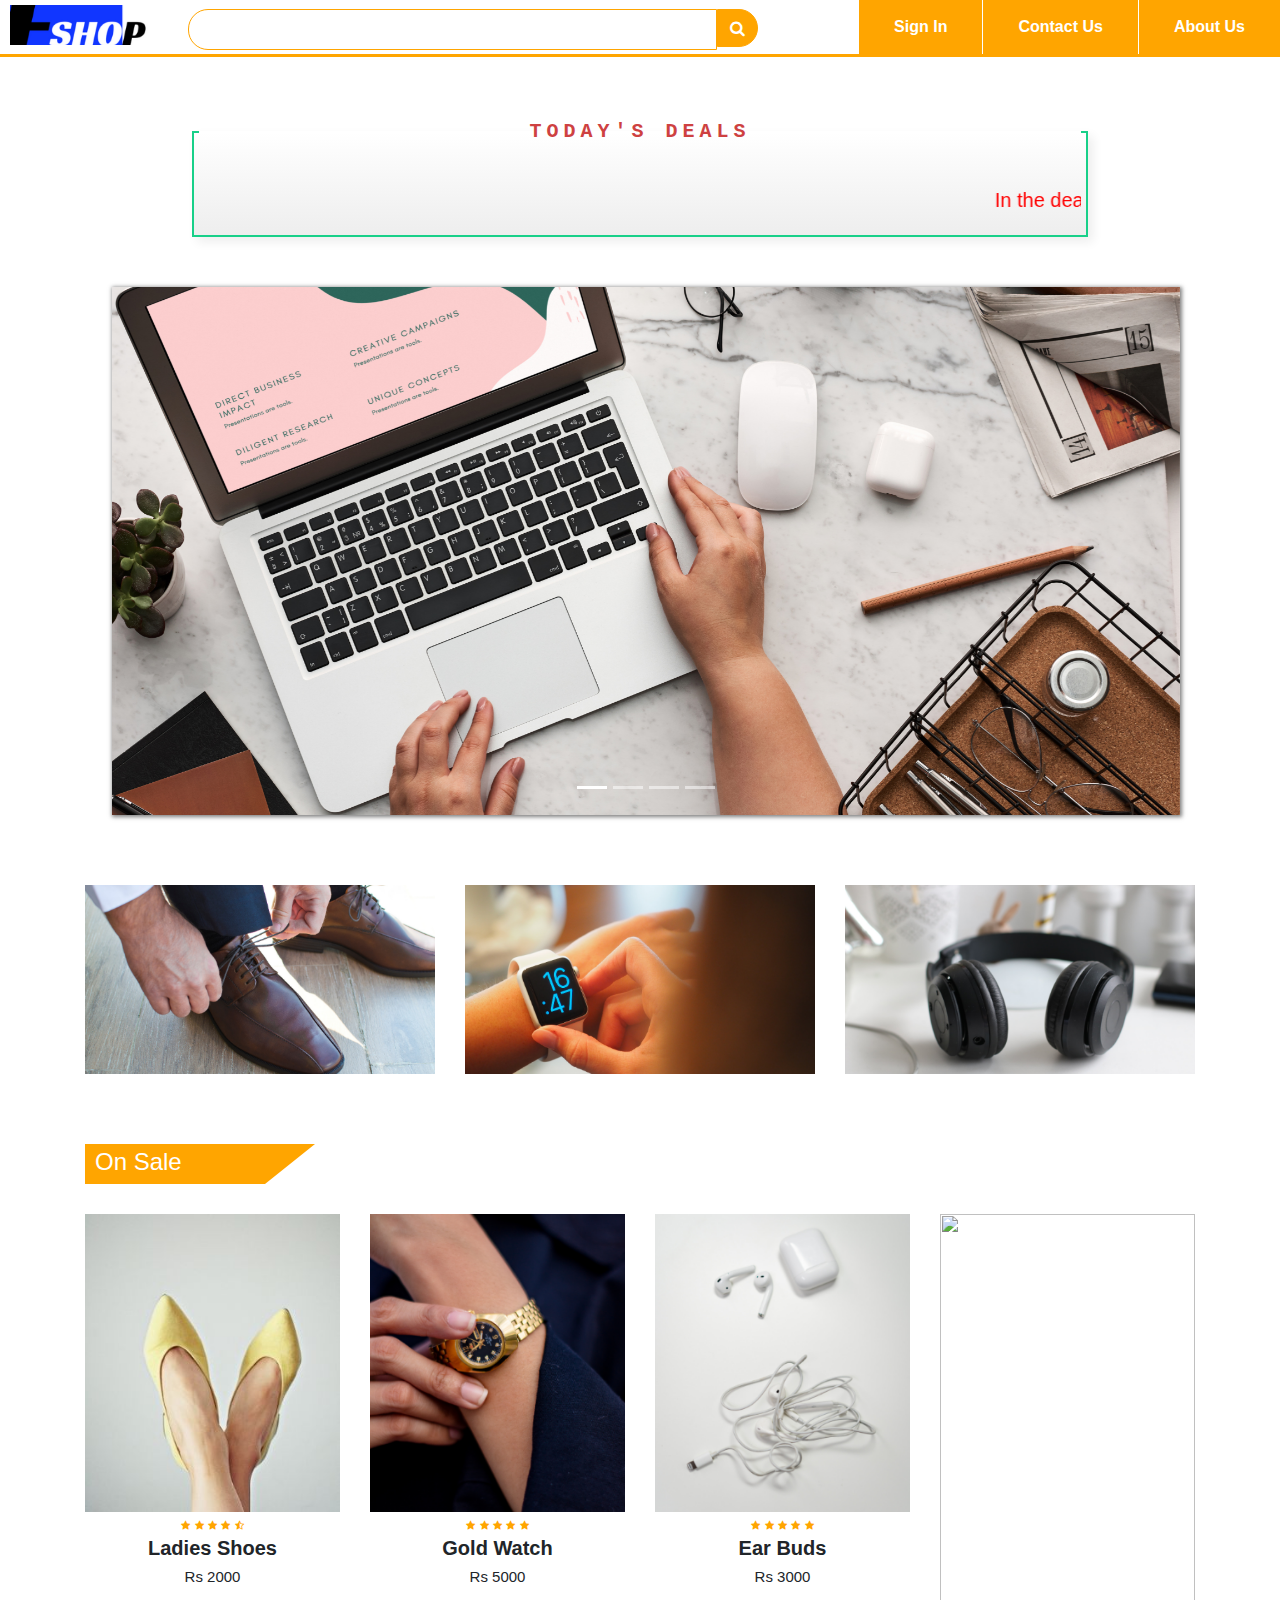
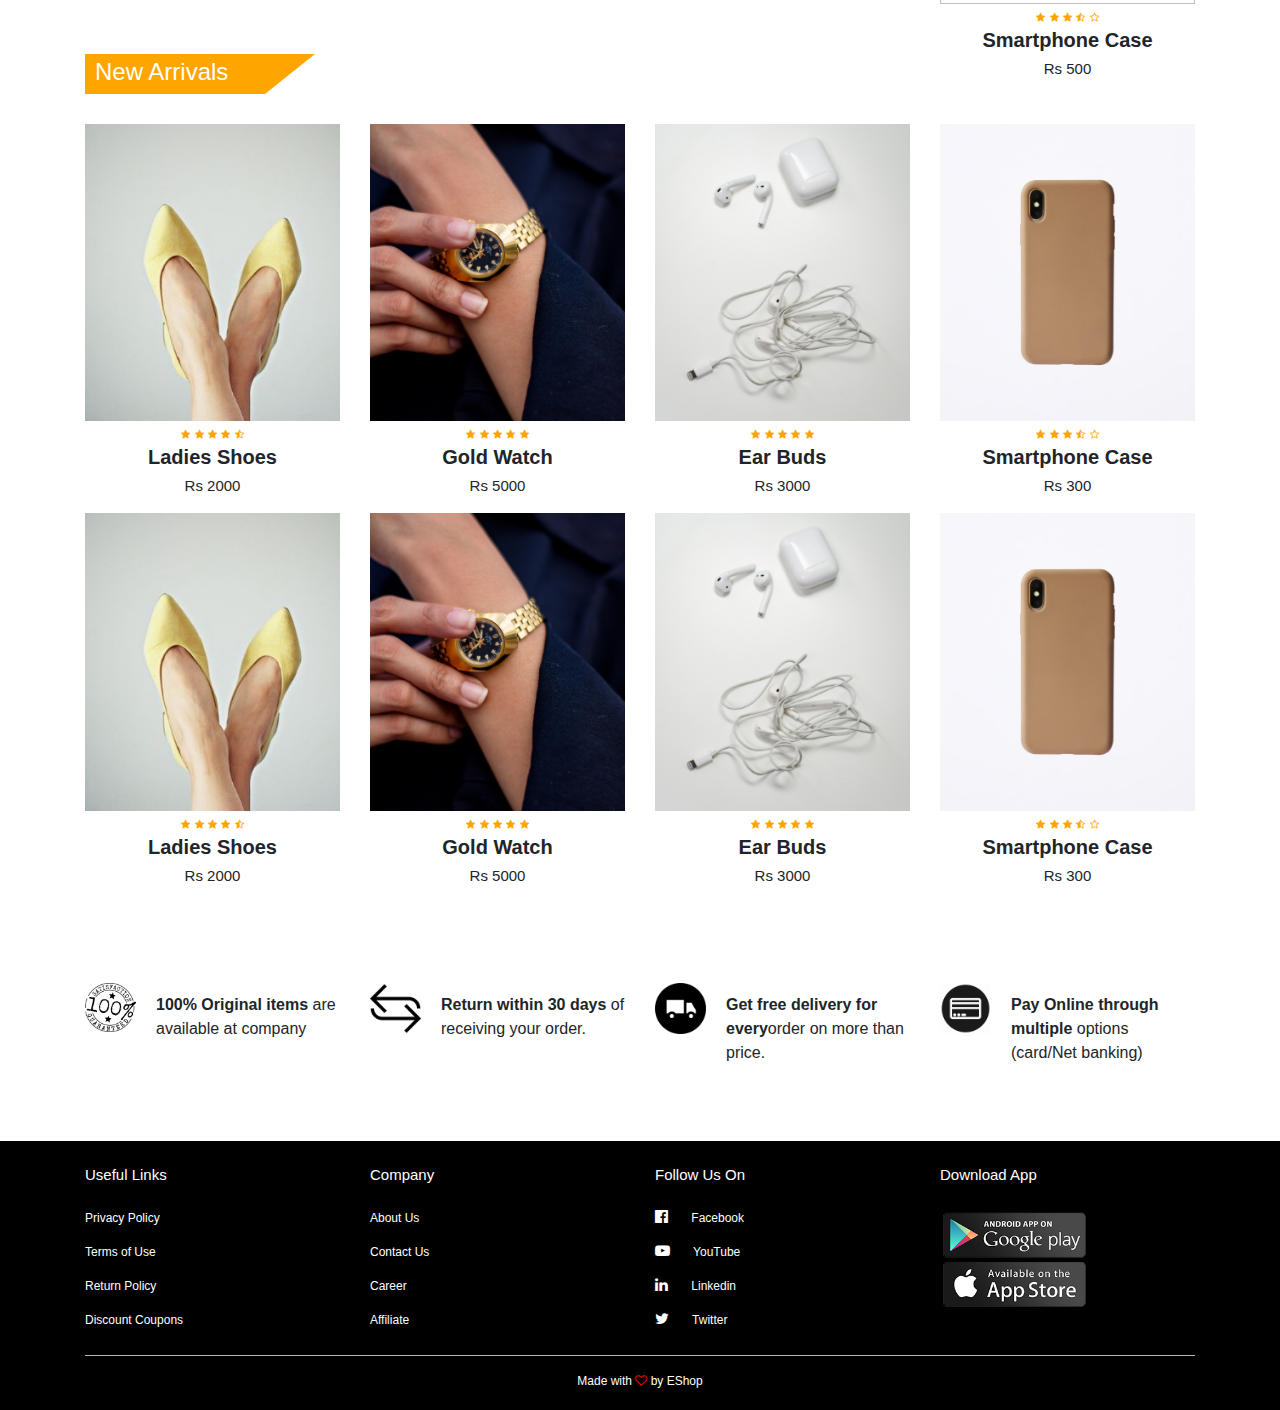
==== commit c8f24bd6: "third commit" ====
--- a/index.html
+++ b/index.html
@@ -27,128 +27,29 @@
 </ul>   
 </div> 
 </div>
-    
+
+
+
+    <div id="fact">
+    <fieldset>
+        <legend>TODAY'S DEALS</legend>
+        <marquee behavior="scroll" direction="left" scrollamount="10" style="color: red;font-size: 20px">In the deals for today, we have handpicked products from renowned brands such as Canon, Whirlpool, Samsung, Haier, Bajaj, Aquaguard, OnePlus at unbelievable prices. Top trending products from brands will be available for you at lucrative discounts. We have arranged the best deals on these, so it’s time for you to take advantage of this offer.</marquee>
+
+    </fieldset>
+</div>
+
+
+
+
+
+
+
+
+
+
+
 <section class="header">
-<div class="side-menu" id="side-menu">
-<ul>
-        <li>On sale <i class="fa fa-angle-right"></i> 
-            <ul>
-            <li>Sub Menu-1</li>
-            <li>Sub Menu-1</li>
-            <li>Sub Menu-1</li>
-            <li>Sub Menu-1</li>
-            </ul>
-        </li>
-        
-        <li>Mobiles<i class="fa fa-angle-right"></i>  
-        <ul>
-            <li>Sub Menu-2</li>
-            <li>Sub Menu-2</li>
-            <li>Sub Menu-2</li>
-            <li>Sub Menu-2</li>
-            </ul> 
-        </li>
-        
-        <li>Computers <i class="fa fa-angle-right"></i>
-            <ul>
-            <li>Sub Menu-3</li>
-            <li>Sub Menu-3</li>
-            <li>Sub Menu-3</li>
-            <li>Sub Menu-3</li>
-            </ul>
-        </li>
-        
-        <li>Books <i class="fa fa-angle-right"></i>   
-            <ul>
-            <li>Sub Menu-4</li>
-            <li>Sub Menu-4</li>
-            <li>Sub Menu-4</li>
-            <li>Sub Menu-4</li>
-            </ul>
-        </li>
-        
-        <li>Fitness <i class="fa fa-angle-right"></i>  
-            <ul>
-            <li>Sub Menu-5</li>
-            <li>Sub Menu-5</li>
-            <li>Sub Menu-5</li>
-            <li>Sub Menu-5</li>
-            </ul> 
-        </li>
-        
-        <li>Beby Care <i class="fa fa-angle-right"></i>  
-            <ul>
-            <li>Sub Menu-6</li>
-            <li>Sub Menu-6</li>
-            <li>Sub Menu-6</li>
-            <li>Sub Menu-6</li>
-            </ul> 
-        </li> 
-        
-        <li>Magazines <i class="fa fa-angle-right"></i>   
-            <ul>
-            <li>Sub Menu-7</li>
-            <li>Sub Menu-7</li>
-            <li>Sub Menu-7</li>
-            <li>Sub Menu-7</li>
-            </ul> 
-        </li>
-        
-        <li>Auto Accessories <i class="fa fa-angle-right"></i>   
-            <ul>
-            <li>Sub Menu-8</li>
-            <li>Sub Menu-8</li>
-            <li>Sub Menu-8</li>
-            <li>Sub Menu-8</li>
-            </ul> 
-        </li>
-        
-        <li>Movies and Music <i class="fa fa-angle-right"></i>   
-            <ul>
-            <li>Sub Menu-9</li>
-            <li>Sub Menu-9</li>
-            <li>Sub Menu-9</li>
-            <li>Sub Menu-9</li>
-            </ul> 
-        </li>
-        
-        <li>Video and Games <i class="fa fa-angle-right"></i>   
-            <ul>
-            <li>Sub Menu-10</li>
-            <li>Sub Menu-10</li>
-            <li>Sub Menu-10</li>
-            <li>Sub Menu-10</li>
-            </ul> 
-        </li>
-        
-        <li>Home and Kitchen <i class="fa fa-angle-right"></i> 
-            <ul>
-            <li>Sub Menu-11</li>
-            <li>Sub Menu-11</li>
-            <li>Sub Menu-11</li>
-            <li>Sub Menu-11</li>
-            </ul> 
-        </li>
-        
-        <li>Furniture <i class="fa fa-angle-right"></i>   
-            <ul>
-            <li>Sub Menu-12</li>
-            <li>Sub Menu-12</li>
-            <li>Sub Menu-12</li>
-            <li>Sub Menu-12</li>
-            </ul> 
-        </li>
-        
-        <li>Grocery <i class="fa fa-angle-right"></i>   
-            <ul>
-            <li>Sub Menu-13</li>
-            <li>Sub Menu-13</li>
-            <li>Sub Menu-13</li>
-            <li>Sub Menu-13</li>
-            </ul> 
-        </li> 
-    </ul>  
-</div>
+
 <div class="slider">
   <div id="slider" class="carousel slide carousel-fade" data-ride="carousel">
   <div class="carousel-inner">
@@ -182,13 +83,13 @@
 <div class="container">
  <div class="row">
      <div class="col-md-4">
-     <img src="shoe2.jpg">
+     <img src="shoe2.png">
     </div>
      <div class="col-md-4">
-     <img src="watch2.jpg">
+     <img src="watch2.png">
     </div>
      <div class="col-md-4">
-     <img src="ear2.jpg">
+     <img src="ear2.png">
     </div>
 </div>   
 </div>   
@@ -637,17 +538,8 @@
 </div>    
 </section>  
     
-    
-    
-    
-    
-    
-    
-    
-    
-    
-    
-    
+
+
     
   <script>
     function openmenu()
--- a/style.css
+++ b/style.css
@@ -113,6 +113,28 @@
 }
 
 
+#fact{
+    width: 70%;
+    margin: 50px auto;
+}
+#fact fieldset{
+    border: 2px solid #18d089;
+    padding: 20px 5px;
+    text-align: center;
+    background-image: linear-gradient(white,#eee);
+    box-shadow: 5px 5px 10px #eee;
+}
+#fact fieldset legend{
+    font-family: monospace;
+    font-size: 20px;
+    padding: 10px 10px;
+    color: #ce4141;
+    font-weight: bold;
+    letter-spacing: 5px;
+}
+
+
+
 
 
 /*----------------Side-menu--------------*/
@@ -200,7 +222,7 @@
 .slider
 {
     width: 85%;
-    margin-left: 15%;
+    margin-left: 8%;
     padding: 0 10px;
 }
 .carousel
@@ -573,6 +595,16 @@
 
 
 
-
-
-
+.jumbotron{
+    padding:180px 50px 180px 50px;
+    margin: 0px auto;
+    background-color:#D1C4E9;
+    color: floralwhite;
+    background-image:url(su1.png);
+    background-size: cover;
+    background-repeat: no-repeat;
+    background-attachment: fixed;
+   
+}
+
+
